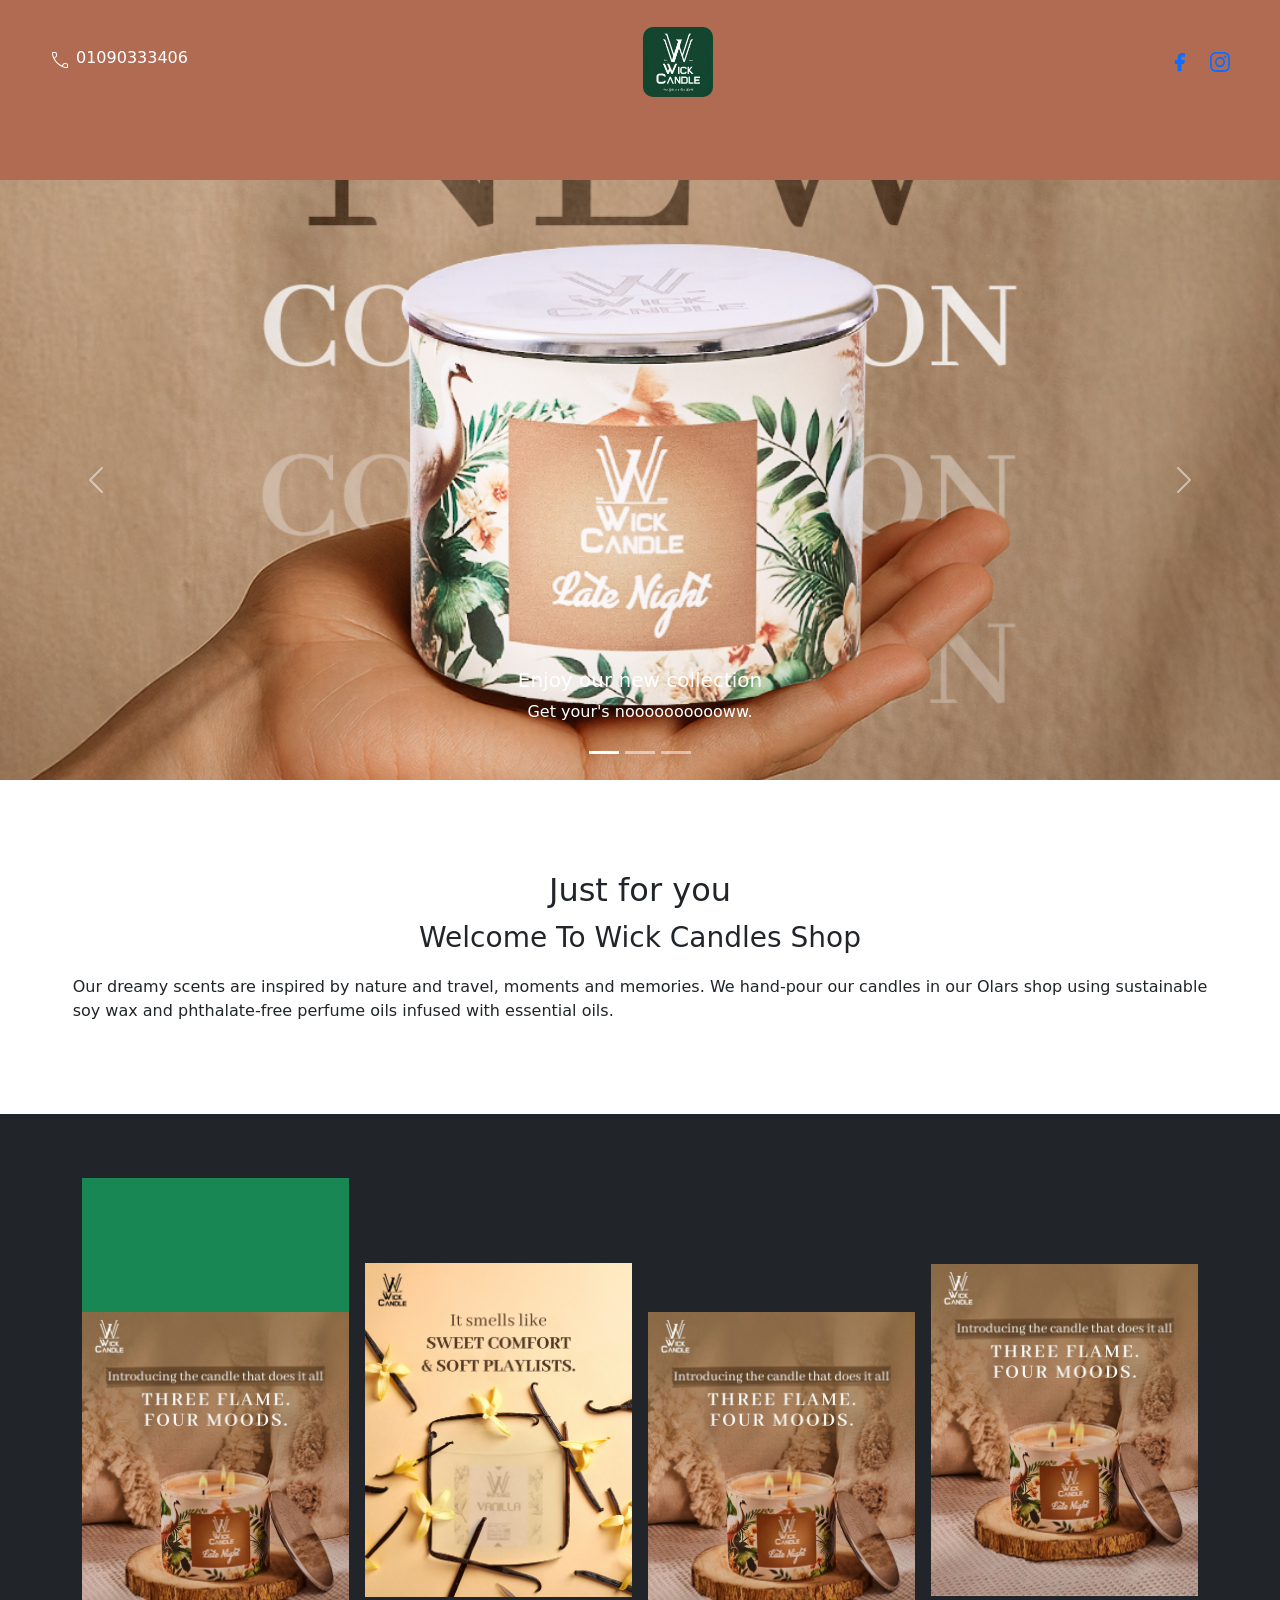
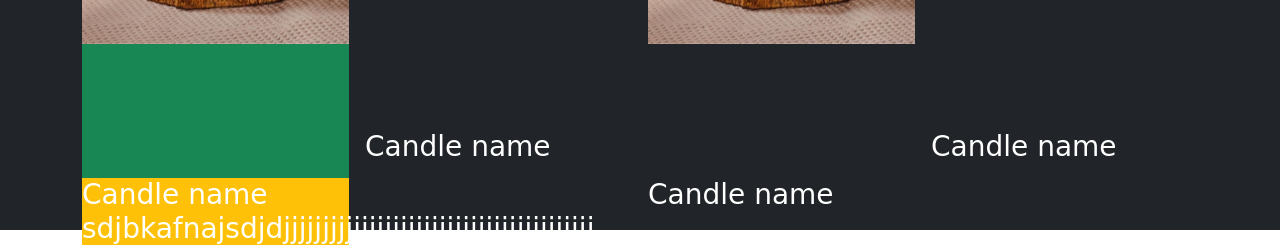
==== index.html @ 578de286 "versionboot" ====
<!doctype html>
<html lang="en">
  <head>
    <meta charset="UTF-8" />
    <meta name="viewport" content="width=device-width, initial-scale=1.0" />
    <link
      href="https://cdn.jsdelivr.net/npm/bootstrap@5.3.8/dist/css/bootstrap.min.css"
      rel="stylesheet"
      integrity="sha384-sRIl4kxILFvY47J16cr9ZwB07vP4J8+LH7qKQnuqkuIAvNWLzeN8tE5YBujZqJLB"
      crossorigin="anonymous"
    />
    <link
      rel="stylesheet"
      href="https://cdnjs.cloudflare.com/ajax/libs/animate.css/4.1.1/animate.min.css"
    />
    <link rel="stylesheet" href="./index.css" />
    <title>Wick Candles</title>
  </head>
  <body>
    <div class="parent text-white">
      <div
        class="mycontainer col-12 d-flex justify-content-between align-items-center"
      >
        <div class="phoneno d-flex p-1 p-md-3 p-lg-5 gap-1">
          <svg
            xmlns="http://www.w3.org/2000/svg"
            width="24"
            height="24"
            viewBox="0 0 24 24"
          >
            <path
              fill="currentColor"
              d="M18.93 20q-2.528 0-5.184-1.266t-4.935-3.555t-3.545-4.935T4 5.07q0-.458.3-.763T5.05 4h2.473q.408 0 .712.257t.411.659L9.142 7.3q.07.42-.025.733t-.333.513L6.59 10.592q.616 1.117 1.361 2.076t1.59 1.817q.87.87 1.874 1.62q1.004.749 2.204 1.414l2.139-2.177q.244-.263.549-.347q.304-.083.674-.033l2.103.43q.408.1.662.411t.254.712v2.435q0 .45-.306.75t-.763.3M6.12 9.654l1.92-1.765q.095-.077.124-.212q.03-.135-.01-.25l-.443-2.12q-.039-.153-.135-.23T7.327 5H5.275q-.115 0-.192.077t-.077.192q.029 1.025.321 2.14t.794 2.245m8.45 8.334q1.014.502 2.16.743q1.148.24 2 .257q.115 0 .192-.077T19 18.72v-2.008q0-.153-.077-.25q-.077-.096-.23-.134l-1.85-.379q-.116-.039-.203-.01q-.086.03-.182.125zm0 0"
            />
          </svg>
          <h5 class="number p-0 fs-6 fs-md-4 fs-lg-3">01090333406</h5>
        </div>

        <div class="wickimg">
          <img src="./img/wick.jpg" alt="Wick Candles" />
        </div>

        <div class="logo d-flex gap-3 p-1 p-md-3 p-lg-5">
          <a href="https://www.facebook.com/share/1HuEhiCeNS/?mibextid=wwXIfr">
            <svg
              xmlns="http://www.w3.org/2000/svg"
              width="24"
              height="24"
              viewBox="0 0 24 24"
            >
              <path
                fill="currentColor"
                d="M14.2 2.875A4.625 4.625 0 0 0 9.575 7.5v2.575H7.1c-.124 0-.225.1-.225.225v3.4c0 .124.1.225.225.225h2.475V20.9c0 .124.1.225.225.225h3.4c.124 0 .225-.1.225-.225v-6.975h2.497c.103 0 .193-.07.218-.17l.85-3.4a.225.225 0 0 0-.218-.28h-3.347V7.5a.775.775 0 0 1 .775-.775h2.6c.124 0 .225-.1.225-.225V3.1c0-.124-.1-.225-.225-.225z"
              />
            </svg>
          </a>

          <a
            href="https://www.instagram.com/wickcandled?igsh=YTVueDB3dGVicm0z&utm_source=qr"
          >
            <svg
              xmlns="http://www.w3.org/2000/svg"
              width="24"
              height="24"
              viewBox="0 0 24 24"
            >
              <path
                fill="currentColor"
                d="M17.34 5.46a1.2 1.2 0 1 0 1.2 1.2a1.2 1.2 0 0 0-1.2-1.2m4.6 2.42a7.6 7.6 0 0 0-.46-2.43a4.9 4.9 0 0 0-1.16-1.77a4.7 4.7 0 0 0-1.77-1.15a7.3 7.3 0 0 0-2.43-.47C15.06 2 14.72 2 12 2s-3.06 0-4.12.06a7.3 7.3 0 0 0-2.43.47a4.8 4.8 0 0 0-1.77 1.15a4.7 4.7 0 0 0-1.15 1.77a7.3 7.3 0 0 0-.47 2.43C2 8.94 2 9.28 2 12s0 3.06.06 4.12a7.3 7.3 0 0 0 .47 2.43a4.7 4.7 0 0 0 1.15 1.77a4.8 4.8 0 0 0 1.77 1.15a7.3 7.3 0 0 0 2.43.47C8.94 22 9.28 22 12 22s3.06 0 4.12-.06a7.3 7.3 0 0 0 2.43-.47a4.7 4.7 0 0 0 1.77-1.15a4.85 4.85 0 0 0 1.16-1.77a7.6 7.6 0 0 0 .46-2.43c0-1.06.06-1.4.06-4.12s0-3.06-.06-4.12M20.14 16a5.6 5.6 0 0 1-.34 1.86a3.06 3.06 0 0 1-.75 1.15a3.2 3.2 0 0 1-1.15.75a5.6 5.6 0 0 1-1.86.34c-1 .05-1.37.06-4 .06s-3 0-4-.06a5.7 5.7 0 0 1-1.94-.3a3.3 3.3 0 0 1-1.1-.75a3 3 0 0 1-.74-1.15a5.5 5.5 0 0 1-.4-1.9c0-1-.06-1.37-.06-4s0-3 .06-4a5.5 5.5 0 0 1 .35-1.9A3 3 0 0 1 5 5a3.1 3.1 0 0 1 1.1-.8A5.7 5.7 0 0 1 8 3.86c1 0 1.37-.06 4-.06s3 0 4 .06a5.6 5.6 0 0 1 1.86.34a3.06 3.06 0 0 1 1.19.8a3.1 3.1 0 0 1 .75 1.1a5.6 5.6 0 0 1 .34 1.9c.05 1 .06 1.37.06 4s-.01 3-.06 4M12 6.87A5.13 5.13 0 1 0 17.14 12A5.12 5.12 0 0 0 12 6.87m0 8.46A3.33 3.33 0 1 1 15.33 12A3.33 3.33 0 0 1 12 15.33"
              />
            </svg>
          </a>
        </div>
      </div>
    </div>

    <div id="carouselExampleDark" class="carousel slide carousel-fade">
      <div class="carousel-indicators">
        <button
          type="button"
          data-bs-target="#carouselExampleDark"
          data-bs-slide-to="0"
          class="active"
          aria-current="true"
          aria-label="Slide 1"
        ></button>
        <button
          type="button"
          data-bs-target="#carouselExampleDark"
          data-bs-slide-to="1"
          aria-label="Slide 2"
        ></button>
        <button
          type="button"
          data-bs-target="#carouselExampleDark"
          data-bs-slide-to="2"
          aria-label="Slide 3"
        ></button>
      </div>
      <div class="carousel-inner">
        <div class="carousel-item active" data-bs-interval="2000">
          <img
            src="./img/wickpost.jpg"
            class="d-block w-100 object-fit-cover"
            style="height: 600px"
            alt="..."
          />
          <div class="carousel-caption d-none d-md-block">
            <h5>Enjoy our new collection</h5>
            <p>Get your's nooooooooooww.</p>
          </div>
        </div>
        <div class="carousel-item" data-bs-interval="2000">
          <img
            src="./img/wickpost2.jpg"
            class="d-block w-100 object-fit-cover"
            style="height: 600px"
            alt="..."
          />
          <div class="carousel-caption d-none d-md-block">
            <h5>Just for You</h5>
            <p class="text-success">Get your's nooooooooooww.</p>
          </div>
        </div>
        <div class="carousel-item">
          <img
            src="./img/wickpost3.jpg"
            class="d-block w-100 object-fit-cover"
            style="height: 600px"
            alt="..."
          />
          <div class="carousel-caption d-none d-md-block">
            <h5>Wick Shop</h5>
            <p>Get your's nooooooooooww</p>
          </div>
        </div>
      </div>
      <button
        class="carousel-control-prev"
        type="button"
        data-bs-target="#carouselExampleDark"
        data-bs-slide="prev"
      >
        <span class="carousel-control-prev-icon" aria-hidden="true"></span>
        <span class="visually-hidden">Previous</span>
      </button>
      <button
        class="carousel-control-next"
        type="button"
        data-bs-target="#carouselExampleDark"
        data-bs-slide="next"
      >
        <span class="carousel-control-next-icon" aria-hidden="true"></span>
        <span class="visually-hidden">Next</span>
      </button>
    </div>
    <section
      class="d-flex flex-column fs-6 align-items-center justify-content-center"
      style="height: 350px"
    >
      <h2>Just for you</h2>
      <p class="fs-3">Welcome To Wick Candles Shop</p>
      <p>
        Our dreamy scents are inspired by nature and travel, moments and 
        memories. We hand-pour our candles in our Olars shop using sustainable </br>   
        soy wax and phthalate-free perfume oils infused with essential oils.
      </p>
    </section>

    <section class="col-12 bg-dark text-white">
      <div class="container">
        <div class="row g-3 d-flex ">

          <div class="col-6 col-md-3 pt-5 d-flex " style="height: 700px;">
            <div class="w-100 h-100 ">
              <div>
                <img  class="col-12 object-fit-contain bg-success " style="height: 600px;" src="./img/wickpost3.jpg" alt="">
              </div>
            <div class="bg-warning" > 
              <h3 >Candle name sdjbkafnajsdjdjjjjjjjjjjjjjjjjjjjjjjjjjjjjjjjjjjjjjjjj </h3>
            </div>
          </div>
        </div> 
           <div class="col-6 col-md-3 " style="height: 700px;">
            <div class="w-100 h-100">
            <img  class="col-12 object-fit-contain " style="height: 600px;" src="./img/wickpost2.jpg" alt="">
            <div> 
              <h3>Candle name</h3>
            </div>
            </div>
          
        
          
      </div>
                <div class="col-6 col-md-3 pt-5 " style="height: 700px;">
            <div class="w-100 h-100">
            <img  class="col-12 object-fit-contain " style="height: 600px;" src="./img/wickpost3.jpg" alt="">
            <div> 
              <h3>Candle name</h3>
            </div>
          </div>
        </div> 
        <div class="col-6 col-md-3  " style="height: 700px;">
            <div class="w-100 h-100">
            <img  class="col-12 object-fit-contain " style="height: 600px;" src="./img/wickpost3.jpg" alt="">
            <div> 
              <h3>Candle name</h3>
            </div>
          </div>
        </div>    
    </section>

    <script
      src="https://cdn.jsdelivr.net/npm/bootstrap@5.3.8/dist/js/bootstrap.bundle.min.js"
      integrity="sha384-FKyoEForCGlyvwx9Hj09JcYn3nv7wiPVlz7YYwJrWVcXK/BmnVDxM+D2scQbITxI"
      crossorigin="anonymous"
    ></script>
    <script
      src="https://cdnjs.cloudflare.com/ajax/libs/wow/1.1.2/wow.min.js"
      integrity="sha512-Eak/29OTpb36LLo2r47IpVzPBLXnAMPAVypbSZiZ4Qkf8p/7S/XRG5xp7OKWPPYfJT6metI+IORkR5G8F900+g=="
      crossorigin="anonymous"
      referrerpolicy="no-referrer"
    ></script>
    <script>
      new WOW().init();
    </script>
  </body>
</html>
---- index.css ----
* {
  padding: 0;
  margin: 0;
  box-sizing: border-box;
}
:root {
  --primary-color: rgb(178, 107, 83);
}
.mycontainer {
  width: 100%;
}
.parent {
  width: 100%;
  height: 20vh;

  background-color: var(--primary-color);
}
.wickimg img {
  height: 70px;
  border-radius: 10px;
  object-fit: cover;
}
.number {
  padding: 0 8px;
}
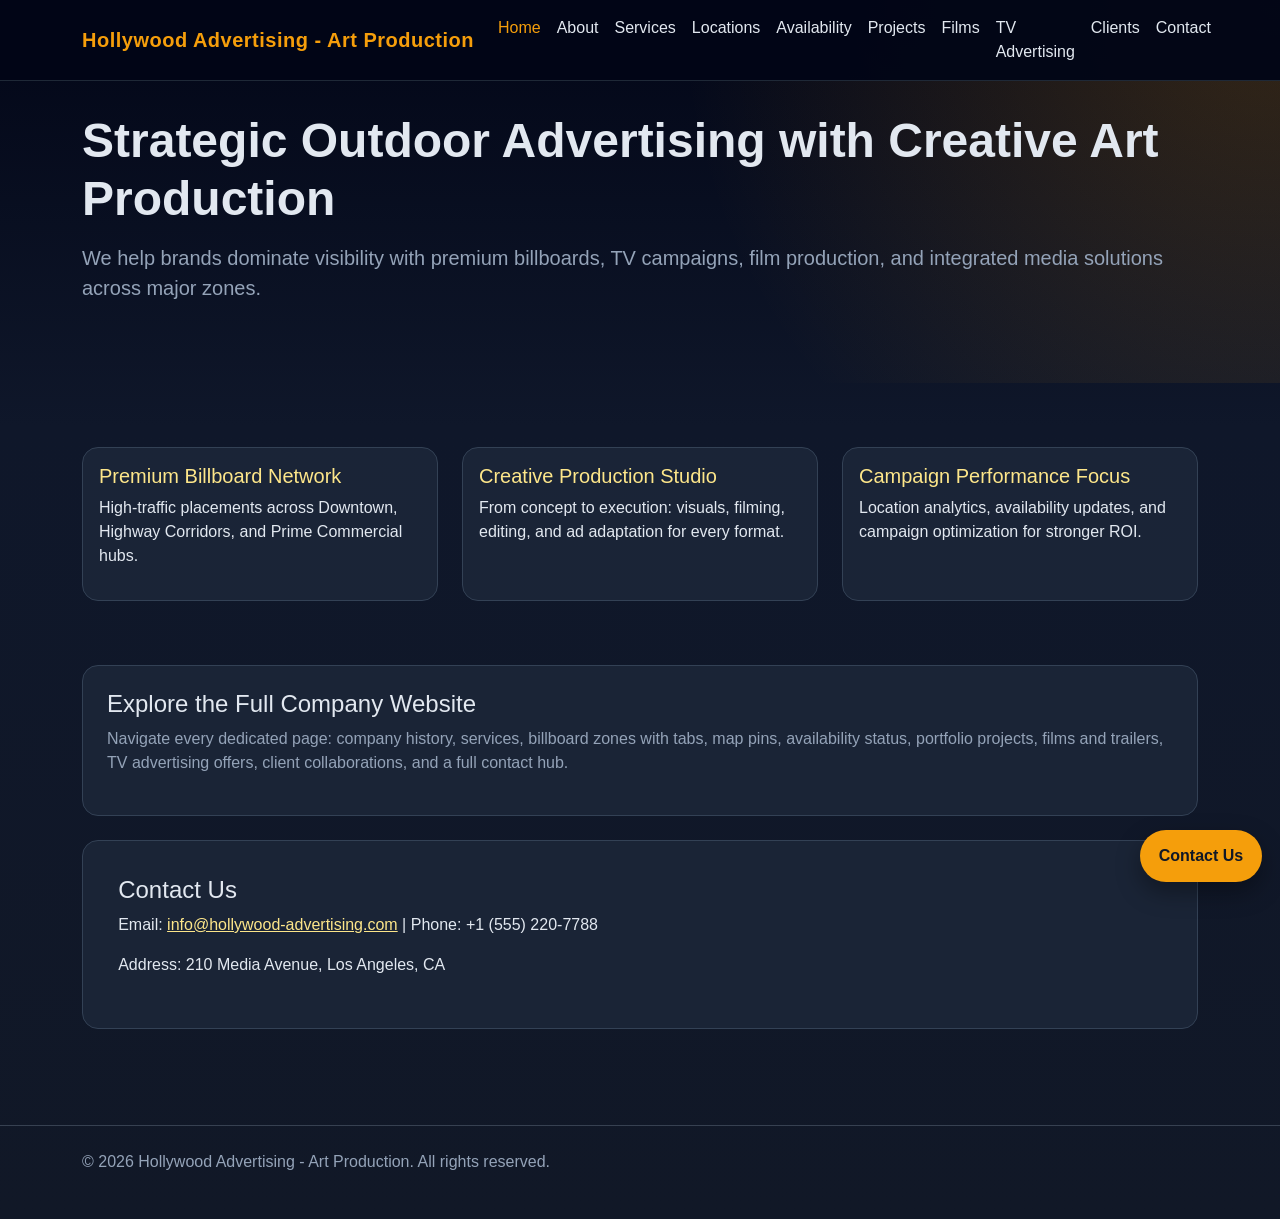
==== commit 74982c4e: "Build multi-page Hollywood Advertising company website" ====
--- a/index.html
+++ b/index.html
@@ -3,226 +3,86 @@
   <head>
     <meta charset="UTF-8" />
     <meta name="viewport" content="width=device-width, initial-scale=1.0" />
-    <link
-      href="https://cdn.jsdelivr.net/npm/bootstrap@5.3.8/dist/css/bootstrap.min.css"
-      rel="stylesheet"
-      integrity="sha384-sRIl4kxILFvY47J16cr9ZwB07vP4J8+LH7qKQnuqkuIAvNWLzeN8tE5YBujZqJLB"
-      crossorigin="anonymous"
-    />
-    <link
-      rel="stylesheet"
-      href="https://cdnjs.cloudflare.com/ajax/libs/animate.css/4.1.1/animate.min.css"
-    />
-    <link rel="stylesheet" href="./index.css" />
-    <title>Wick Candles</title>
+    <title>Hollywood Advertising - Art Production | Home</title>
+    <link href="https://cdn.jsdelivr.net/npm/bootstrap@5.3.3/dist/css/bootstrap.min.css" rel="stylesheet" />
+    <link rel="stylesheet" href="index.css" />
   </head>
   <body>
-    <div class="parent text-white">
-      <div
-        class="mycontainer col-12 d-flex justify-content-between align-items-center"
-      >
-        <div class="phoneno d-flex p-1 p-md-3 p-lg-5 gap-1">
-          <svg
-            xmlns="http://www.w3.org/2000/svg"
-            width="24"
-            height="24"
-            viewBox="0 0 24 24"
-          >
-            <path
-              fill="currentColor"
-              d="M18.93 20q-2.528 0-5.184-1.266t-4.935-3.555t-3.545-4.935T4 5.07q0-.458.3-.763T5.05 4h2.473q.408 0 .712.257t.411.659L9.142 7.3q.07.42-.025.733t-.333.513L6.59 10.592q.616 1.117 1.361 2.076t1.59 1.817q.87.87 1.874 1.62q1.004.749 2.204 1.414l2.139-2.177q.244-.263.549-.347q.304-.083.674-.033l2.103.43q.408.1.662.411t.254.712v2.435q0 .45-.306.75t-.763.3M6.12 9.654l1.92-1.765q.095-.077.124-.212q.03-.135-.01-.25l-.443-2.12q-.039-.153-.135-.23T7.327 5H5.275q-.115 0-.192.077t-.077.192q.029 1.025.321 2.14t.794 2.245m8.45 8.334q1.014.502 2.16.743q1.148.24 2 .257q.115 0 .192-.077T19 18.72v-2.008q0-.153-.077-.25q-.077-.096-.23-.134l-1.85-.379q-.116-.039-.203-.01q-.086.03-.182.125zm0 0"
-            />
-          </svg>
-          <h5 class="number p-0 fs-6 fs-md-4 fs-lg-3">01090333406</h5>
-        </div>
-
-        <div class="wickimg">
-          <img src="./img/wick.jpg" alt="Wick Candles" />
-        </div>
-
-        <div class="logo d-flex gap-3 p-1 p-md-3 p-lg-5">
-          <a href="https://www.facebook.com/share/1HuEhiCeNS/?mibextid=wwXIfr">
-            <svg
-              xmlns="http://www.w3.org/2000/svg"
-              width="24"
-              height="24"
-              viewBox="0 0 24 24"
-            >
-              <path
-                fill="currentColor"
-                d="M14.2 2.875A4.625 4.625 0 0 0 9.575 7.5v2.575H7.1c-.124 0-.225.1-.225.225v3.4c0 .124.1.225.225.225h2.475V20.9c0 .124.1.225.225.225h3.4c.124 0 .225-.1.225-.225v-6.975h2.497c.103 0 .193-.07.218-.17l.85-3.4a.225.225 0 0 0-.218-.28h-3.347V7.5a.775.775 0 0 1 .775-.775h2.6c.124 0 .225-.1.225-.225V3.1c0-.124-.1-.225-.225-.225z"
-              />
-            </svg>
-          </a>
-
-          <a
-            href="https://www.instagram.com/wickcandled?igsh=YTVueDB3dGVicm0z&utm_source=qr"
-          >
-            <svg
-              xmlns="http://www.w3.org/2000/svg"
-              width="24"
-              height="24"
-              viewBox="0 0 24 24"
-            >
-              <path
-                fill="currentColor"
-                d="M17.34 5.46a1.2 1.2 0 1 0 1.2 1.2a1.2 1.2 0 0 0-1.2-1.2m4.6 2.42a7.6 7.6 0 0 0-.46-2.43a4.9 4.9 0 0 0-1.16-1.77a4.7 4.7 0 0 0-1.77-1.15a7.3 7.3 0 0 0-2.43-.47C15.06 2 14.72 2 12 2s-3.06 0-4.12.06a7.3 7.3 0 0 0-2.43.47a4.8 4.8 0 0 0-1.77 1.15a4.7 4.7 0 0 0-1.15 1.77a7.3 7.3 0 0 0-.47 2.43C2 8.94 2 9.28 2 12s0 3.06.06 4.12a7.3 7.3 0 0 0 .47 2.43a4.7 4.7 0 0 0 1.15 1.77a4.8 4.8 0 0 0 1.77 1.15a7.3 7.3 0 0 0 2.43.47C8.94 22 9.28 22 12 22s3.06 0 4.12-.06a7.3 7.3 0 0 0 2.43-.47a4.7 4.7 0 0 0 1.77-1.15a4.85 4.85 0 0 0 1.16-1.77a7.6 7.6 0 0 0 .46-2.43c0-1.06.06-1.4.06-4.12s0-3.06-.06-4.12M20.14 16a5.6 5.6 0 0 1-.34 1.86a3.06 3.06 0 0 1-.75 1.15a3.2 3.2 0 0 1-1.15.75a5.6 5.6 0 0 1-1.86.34c-1 .05-1.37.06-4 .06s-3 0-4-.06a5.7 5.7 0 0 1-1.94-.3a3.3 3.3 0 0 1-1.1-.75a3 3 0 0 1-.74-1.15a5.5 5.5 0 0 1-.4-1.9c0-1-.06-1.37-.06-4s0-3 .06-4a5.5 5.5 0 0 1 .35-1.9A3 3 0 0 1 5 5a3.1 3.1 0 0 1 1.1-.8A5.7 5.7 0 0 1 8 3.86c1 0 1.37-.06 4-.06s3 0 4 .06a5.6 5.6 0 0 1 1.86.34a3.06 3.06 0 0 1 1.19.8a3.1 3.1 0 0 1 .75 1.1a5.6 5.6 0 0 1 .34 1.9c.05 1 .06 1.37.06 4s-.01 3-.06 4M12 6.87A5.13 5.13 0 1 0 17.14 12A5.12 5.12 0 0 0 12 6.87m0 8.46A3.33 3.33 0 1 1 15.33 12A3.33 3.33 0 0 1 12 15.33"
-              />
-            </svg>
-          </a>
+    <nav class="navbar navbar-expand-lg fixed-top" data-bs-theme="dark">
+      <div class="container">
+        <a class="navbar-brand" href="index.html">Hollywood Advertising - Art Production</a>
+        <button class="navbar-toggler" type="button" data-bs-toggle="collapse" data-bs-target="#mainNav"><span class="navbar-toggler-icon"></span></button>
+        <div class="collapse navbar-collapse" id="mainNav">
+          <ul class="navbar-nav ms-auto">
+            <li class="nav-item"><a class="nav-link active" href="index.html">Home</a></li>
+            <li class="nav-item"><a class="nav-link" href="about.html">About</a></li>
+            <li class="nav-item"><a class="nav-link" href="services.html">Services</a></li>
+            <li class="nav-item"><a class="nav-link" href="locations.html">Locations</a></li>
+            <li class="nav-item"><a class="nav-link" href="availability.html">Availability</a></li>
+            <li class="nav-item"><a class="nav-link" href="projects.html">Projects</a></li>
+            <li class="nav-item"><a class="nav-link" href="films.html">Films</a></li>
+            <li class="nav-item"><a class="nav-link" href="tv-advertising.html">TV Advertising</a></li>
+            <li class="nav-item"><a class="nav-link" href="clients.html">Clients</a></li>
+            <li class="nav-item"><a class="nav-link" href="contact.html">Contact</a></li>
+          </ul>
         </div>
       </div>
-    </div>
+    </nav>
 
-    <div id="carouselExampleDark" class="carousel slide carousel-fade">
-      <div class="carousel-indicators">
-        <button
-          type="button"
-          data-bs-target="#carouselExampleDark"
-          data-bs-slide-to="0"
-          class="active"
-          aria-current="true"
-          aria-label="Slide 1"
-        ></button>
-        <button
-          type="button"
-          data-bs-target="#carouselExampleDark"
-          data-bs-slide-to="1"
-          aria-label="Slide 2"
-        ></button>
-        <button
-          type="button"
-          data-bs-target="#carouselExampleDark"
-          data-bs-slide-to="2"
-          aria-label="Slide 3"
-        ></button>
+    <header class="hero">
+      <div class="container">
+        <h1>Strategic Outdoor Advertising with Creative Art Production</h1>
+        <p class="lead muted mt-3">We help brands dominate visibility with premium billboards, TV campaigns, film production, and integrated media solutions across major zones.</p>
       </div>
-      <div class="carousel-inner">
-        <div class="carousel-item active" data-bs-interval="2000">
-          <img
-            src="./img/wickpost.jpg"
-            class="d-block w-100 object-fit-cover"
-            style="height: 600px"
-            alt="..."
-          />
-          <div class="carousel-caption d-none d-md-block">
-            <h5>Enjoy our new collection</h5>
-            <p>Get your's nooooooooooww.</p>
+    </header>
+
+    <main>
+      <section class="section-block">
+        <div class="container">
+          <div class="row g-4">
+            <div class="col-md-4">
+              <article class="card h-100 p-3">
+                <h3 class="card-title h5">Premium Billboard Network</h3>
+                <p>High-traffic placements across Downtown, Highway Corridors, and Prime Commercial hubs.</p>
+              </article>
+            </div>
+            <div class="col-md-4">
+              <article class="card h-100 p-3">
+                <h3 class="card-title h5">Creative Production Studio</h3>
+                <p>From concept to execution: visuals, filming, editing, and ad adaptation for every format.</p>
+              </article>
+            </div>
+            <div class="col-md-4">
+              <article class="card h-100 p-3">
+                <h3 class="card-title h5">Campaign Performance Focus</h3>
+                <p>Location analytics, availability updates, and campaign optimization for stronger ROI.</p>
+              </article>
+            </div>
           </div>
         </div>
-        <div class="carousel-item" data-bs-interval="2000">
-          <img
-            src="./img/wickpost2.jpg"
-            class="d-block w-100 object-fit-cover"
-            style="height: 600px"
-            alt="..."
-          />
-          <div class="carousel-caption d-none d-md-block">
-            <h5>Just for You</h5>
-            <p class="text-success">Get your's nooooooooooww.</p>
+      </section>
+
+      <section class="section-block pt-0">
+        <div class="container">
+          <div class="info-panel p-4">
+            <h2 class="h4">Explore the Full Company Website</h2>
+            <p class="muted">Navigate every dedicated page: company history, services, billboard zones with tabs, map pins, availability status, portfolio projects, films and trailers, TV advertising offers, client collaborations, and a full contact hub.</p>
           </div>
+
+          <section id="contact" class="contact-section info-panel mt-4">
+            <h2 class="h4">Contact Us</h2>
+            <p>Email: <a href="mailto:info@hollywood-advertising.com">info@hollywood-advertising.com</a> | Phone: +1 (555) 220-7788</p>
+            <p>Address: 210 Media Avenue, Los Angeles, CA</p>
+          </section>
         </div>
-        <div class="carousel-item">
-          <img
-            src="./img/wickpost3.jpg"
-            class="d-block w-100 object-fit-cover"
-            style="height: 600px"
-            alt="..."
-          />
-          <div class="carousel-caption d-none d-md-block">
-            <h5>Wick Shop</h5>
-            <p>Get your's nooooooooooww</p>
-          </div>
-        </div>
-      </div>
-      <button
-        class="carousel-control-prev"
-        type="button"
-        data-bs-target="#carouselExampleDark"
-        data-bs-slide="prev"
-      >
-        <span class="carousel-control-prev-icon" aria-hidden="true"></span>
-        <span class="visually-hidden">Previous</span>
-      </button>
-      <button
-        class="carousel-control-next"
-        type="button"
-        data-bs-target="#carouselExampleDark"
-        data-bs-slide="next"
-      >
-        <span class="carousel-control-next-icon" aria-hidden="true"></span>
-        <span class="visually-hidden">Next</span>
-      </button>
-    </div>
-    <section
-      class="d-flex flex-column fs-6 align-items-center justify-content-center"
-      style="height: 350px"
-    >
-      <h2>Just for you</h2>
-      <p class="fs-3">Welcome To Wick Candles Shop</p>
-      <p>
-        Our dreamy scents are inspired by nature and travel, moments and 
-        memories. We hand-pour our candles in our Olars shop using sustainable </br>   
-        soy wax and phthalate-free perfume oils infused with essential oils.
-      </p>
-    </section>
+      </section>
+    </main>
 
-    <section class="col-12 bg-dark text-white">
-      <div class="container">
-        <div class="row g-3 d-flex ">
+    <footer class="footer">
+      <div class="container">© 2026 Hollywood Advertising - Art Production. All rights reserved.</div>
+    </footer>
 
-          <div class="col-6 col-md-3 pt-5 d-flex " style="height: 700px;">
-            <div class="w-100 h-100 ">
-              <div>
-                <img  class="col-12 object-fit-contain bg-success " style="height: 600px;" src="./img/wickpost3.jpg" alt="">
-              </div>
-            <div class="bg-warning" > 
-              <h3 >Candle name sdjbkafnajsdjdjjjjjjjjjjjjjjjjjjjjjjjjjjjjjjjjjjjjjjjj </h3>
-            </div>
-          </div>
-        </div> 
-           <div class="col-6 col-md-3 " style="height: 700px;">
-            <div class="w-100 h-100">
-            <img  class="col-12 object-fit-contain " style="height: 600px;" src="./img/wickpost2.jpg" alt="">
-            <div> 
-              <h3>Candle name</h3>
-            </div>
-            </div>
-          
-        
-          
-      </div>
-                <div class="col-6 col-md-3 pt-5 " style="height: 700px;">
-            <div class="w-100 h-100">
-            <img  class="col-12 object-fit-contain " style="height: 600px;" src="./img/wickpost3.jpg" alt="">
-            <div> 
-              <h3>Candle name</h3>
-            </div>
-          </div>
-        </div> 
-        <div class="col-6 col-md-3  " style="height: 700px;">
-            <div class="w-100 h-100">
-            <img  class="col-12 object-fit-contain " style="height: 600px;" src="./img/wickpost3.jpg" alt="">
-            <div> 
-              <h3>Candle name</h3>
-            </div>
-          </div>
-        </div>    
-    </section>
-
-    <script
-      src="https://cdn.jsdelivr.net/npm/bootstrap@5.3.8/dist/js/bootstrap.bundle.min.js"
-      integrity="sha384-FKyoEForCGlyvwx9Hj09JcYn3nv7wiPVlz7YYwJrWVcXK/BmnVDxM+D2scQbITxI"
-      crossorigin="anonymous"
-    ></script>
-    <script
-      src="https://cdnjs.cloudflare.com/ajax/libs/wow/1.1.2/wow.min.js"
-      integrity="sha512-Eak/29OTpb36LLo2r47IpVzPBLXnAMPAVypbSZiZ4Qkf8p/7S/XRG5xp7OKWPPYfJT6metI+IORkR5G8F900+g=="
-      crossorigin="anonymous"
-      referrerpolicy="no-referrer"
-    ></script>
-    <script>
-      new WOW().init();
-    </script>
+    <a href="contact.html#contact" class="sticky-contact-btn">Contact Us</a>
+    <script src="https://cdn.jsdelivr.net/npm/bootstrap@5.3.3/dist/js/bootstrap.bundle.min.js"></script>
   </body>
 </html>
--- a/index.css
+++ b/index.css
@@ -1,25 +1,184 @@
+:root {
+  --bg: #0f172a;
+  --surface: #1e293b;
+  --surface-2: #334155;
+  --brand: #f59e0b;
+  --brand-dark: #b45309;
+  --text: #e2e8f0;
+  --muted: #94a3b8;
+  --danger-bg: #7f1d1d;
+  --danger-border: #ef4444;
+  --success-bg: #064e3b;
+  --success-border: #10b981;
+}
+
 * {
+  margin: 0;
   padding: 0;
-  margin: 0;
   box-sizing: border-box;
 }
-:root {
-  --primary-color: rgb(178, 107, 83);
+
+body {
+  font-family: "Inter", "Segoe UI", Tahoma, Geneva, Verdana, sans-serif;
+  background: linear-gradient(180deg, #020617 0%, #0f172a 35%, #111827 100%);
+  color: var(--text);
+  min-height: 100vh;
 }
-.mycontainer {
+
+.navbar {
+  background-color: rgba(2, 6, 23, 0.95) !important;
+  border-bottom: 1px solid #1f2937;
+}
+
+.navbar-brand {
+  color: var(--brand) !important;
+  font-weight: 800;
+  letter-spacing: 0.5px;
+}
+
+.nav-link {
+  color: var(--text) !important;
+}
+
+.nav-link.active,
+.nav-link:hover {
+  color: var(--brand) !important;
+}
+
+.hero {
+  padding: 7rem 0 4rem;
+  background: radial-gradient(circle at top right, rgba(245, 158, 11, 0.2), transparent 45%);
+}
+
+.hero h1 {
+  font-size: clamp(1.8rem, 4vw, 3rem);
+  font-weight: 800;
+}
+
+.section-block {
+  padding: 4rem 0;
+}
+
+.card,
+.info-panel {
+  background-color: rgba(30, 41, 59, 0.75);
+  border: 1px solid #334155;
+  border-radius: 1rem;
+  color: var(--text);
+}
+
+.card-title {
+  color: #fde68a;
+}
+
+.muted {
+  color: var(--muted);
+}
+
+.map-link {
+  text-decoration: none;
+  color: #fde68a;
+  font-weight: 600;
+}
+
+.map-link:hover {
+  color: #fcd34d;
+}
+
+.zone-pill {
+  border: 1px solid #475569;
+  color: var(--text);
+}
+
+.zone-pill.active {
+  background-color: var(--brand) !important;
+  color: #111827 !important;
+  border-color: var(--brand);
+}
+
+.availability-item {
+  border-radius: 0.8rem;
+  padding: 1rem;
+  border: 1px solid;
+}
+
+.availability-item.available {
+  background-color: rgba(6, 78, 59, 0.4);
+  border-color: var(--success-border);
+}
+
+.availability-item.reserved {
+  background-color: rgba(127, 29, 29, 0.55);
+  border-color: var(--danger-border);
+}
+
+.badge-status {
+  font-size: 0.8rem;
+  padding: 0.45rem 0.65rem;
+  border-radius: 999px;
+}
+
+.badge-status.available {
+  background-color: #10b981;
+  color: #022c22;
+}
+
+.badge-status.reserved {
+  background-color: #ef4444;
+  color: #fff;
+}
+
+.sticky-contact-btn {
+  position: fixed;
+  right: 1.1rem;
+  bottom: 1.1rem;
+  z-index: 1050;
+  border-radius: 999px;
+  background-color: var(--brand);
+  color: #111827;
+  font-weight: 700;
+  text-decoration: none;
+  padding: 0.9rem 1.2rem;
+  box-shadow: 0 10px 25px rgba(0, 0, 0, 0.35);
+}
+
+.sticky-contact-btn:hover {
+  background-color: var(--brand-dark);
+  color: #fff;
+}
+
+.trailer-frame {
   width: 100%;
+  min-height: 280px;
+  border: 0;
+  border-radius: 0.8rem;
 }
-.parent {
-  width: 100%;
-  height: 20vh;
 
-  background-color: var(--primary-color);
+.contact-section {
+  margin-top: 2rem;
+  padding: 2.2rem;
 }
-.wickimg img {
-  height: 70px;
-  border-radius: 10px;
-  object-fit: cover;
+
+.contact-section a {
+  color: #fde68a;
 }
-.number {
-  padding: 0 8px;
+
+.footer {
+  border-top: 1px solid #374151;
+  padding: 1.5rem 0 2.8rem;
+  margin-top: 2rem;
+  color: var(--muted);
 }
+
+@media (max-width: 768px) {
+  .hero {
+    padding-top: 5.7rem;
+  }
+
+  .sticky-contact-btn {
+    right: 0.7rem;
+    bottom: 0.7rem;
+    padding: 0.75rem 0.95rem;
+    font-size: 0.9rem;
+  }
+}
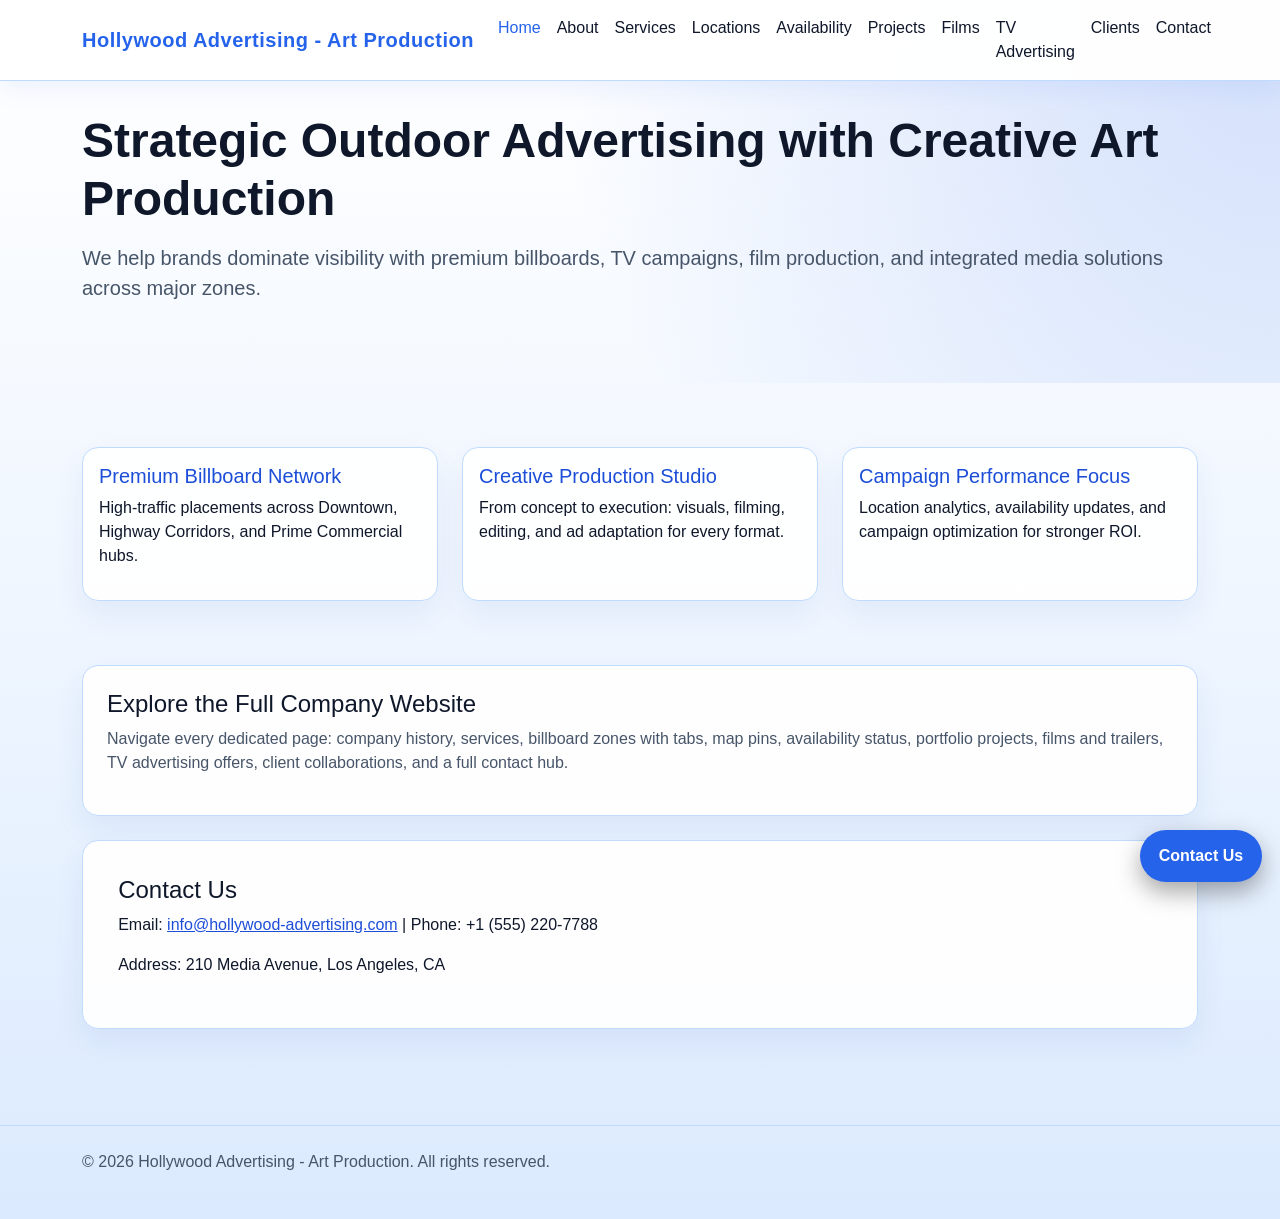
==== commit 80e49190: "Add full cross-page navigation to all site pages" ====
--- a/index.html
+++ b/index.html
@@ -8,7 +8,7 @@
     <link rel="stylesheet" href="index.css" />
   </head>
   <body>
-    <nav class="navbar navbar-expand-lg fixed-top" data-bs-theme="dark">
+    <nav class="navbar navbar-expand-lg fixed-top" data-bs-theme="light">
       <div class="container">
         <a class="navbar-brand" href="index.html">Hollywood Advertising - Art Production</a>
         <button class="navbar-toggler" type="button" data-bs-toggle="collapse" data-bs-target="#mainNav"><span class="navbar-toggler-icon"></span></button>
--- a/index.css
+++ b/index.css
@@ -1,14 +1,14 @@
 :root {
-  --bg: #0f172a;
-  --surface: #1e293b;
-  --surface-2: #334155;
-  --brand: #f59e0b;
-  --brand-dark: #b45309;
-  --text: #e2e8f0;
-  --muted: #94a3b8;
-  --danger-bg: #7f1d1d;
+  --bg: #f8fbff;
+  --surface: #ffffff;
+  --surface-2: #eaf2ff;
+  --brand: #2563eb;
+  --brand-dark: #1d4ed8;
+  --text: #0f172a;
+  --muted: #475569;
+  --danger-bg: #fee2e2;
   --danger-border: #ef4444;
-  --success-bg: #064e3b;
+  --success-bg: #dcfce7;
   --success-border: #10b981;
 }
 
@@ -20,14 +20,15 @@
 
 body {
   font-family: "Inter", "Segoe UI", Tahoma, Geneva, Verdana, sans-serif;
-  background: linear-gradient(180deg, #020617 0%, #0f172a 35%, #111827 100%);
+  background: linear-gradient(180deg, #ffffff 0%, #eff6ff 50%, #dbeafe 100%);
   color: var(--text);
   min-height: 100vh;
 }
 
 .navbar {
-  background-color: rgba(2, 6, 23, 0.95) !important;
-  border-bottom: 1px solid #1f2937;
+  background-color: rgba(255, 255, 255, 0.96) !important;
+  border-bottom: 1px solid #bfdbfe;
+  box-shadow: 0 8px 24px rgba(37, 99, 235, 0.08);
 }
 
 .navbar-brand {
@@ -38,6 +39,7 @@
 
 .nav-link {
   color: var(--text) !important;
+  font-weight: 500;
 }
 
 .nav-link.active,
@@ -47,7 +49,7 @@
 
 .hero {
   padding: 7rem 0 4rem;
-  background: radial-gradient(circle at top right, rgba(245, 158, 11, 0.2), transparent 45%);
+  background: radial-gradient(circle at top right, rgba(37, 99, 235, 0.2), transparent 55%);
 }
 
 .hero h1 {
@@ -61,14 +63,15 @@
 
 .card,
 .info-panel {
-  background-color: rgba(30, 41, 59, 0.75);
-  border: 1px solid #334155;
+  background-color: rgba(255, 255, 255, 0.95);
+  border: 1px solid #bfdbfe;
   border-radius: 1rem;
   color: var(--text);
+  box-shadow: 0 14px 30px rgba(30, 64, 175, 0.07);
 }
 
 .card-title {
-  color: #fde68a;
+  color: #1d4ed8;
 }
 
 .muted {
@@ -77,22 +80,23 @@
 
 .map-link {
   text-decoration: none;
-  color: #fde68a;
+  color: #1d4ed8;
   font-weight: 600;
 }
 
 .map-link:hover {
-  color: #fcd34d;
+  color: #1e40af;
 }
 
 .zone-pill {
-  border: 1px solid #475569;
+  border: 1px solid #93c5fd;
   color: var(--text);
+  background: #eff6ff;
 }
 
 .zone-pill.active {
   background-color: var(--brand) !important;
-  color: #111827 !important;
+  color: #ffffff !important;
   border-color: var(--brand);
 }
 
@@ -103,12 +107,12 @@
 }
 
 .availability-item.available {
-  background-color: rgba(6, 78, 59, 0.4);
+  background-color: rgba(220, 252, 231, 0.9);
   border-color: var(--success-border);
 }
 
 .availability-item.reserved {
-  background-color: rgba(127, 29, 29, 0.55);
+  background-color: rgba(254, 226, 226, 0.95);
   border-color: var(--danger-border);
 }
 
@@ -120,7 +124,7 @@
 
 .badge-status.available {
   background-color: #10b981;
-  color: #022c22;
+  color: #ffffff;
 }
 
 .badge-status.reserved {
@@ -135,7 +139,7 @@
   z-index: 1050;
   border-radius: 999px;
   background-color: var(--brand);
-  color: #111827;
+  color: #ffffff;
   font-weight: 700;
   text-decoration: none;
   padding: 0.9rem 1.2rem;
@@ -160,11 +164,11 @@
 }
 
 .contact-section a {
-  color: #fde68a;
+  color: #1d4ed8;
 }
 
 .footer {
-  border-top: 1px solid #374151;
+  border-top: 1px solid #bfdbfe;
   padding: 1.5rem 0 2.8rem;
   margin-top: 2rem;
   color: var(--muted);
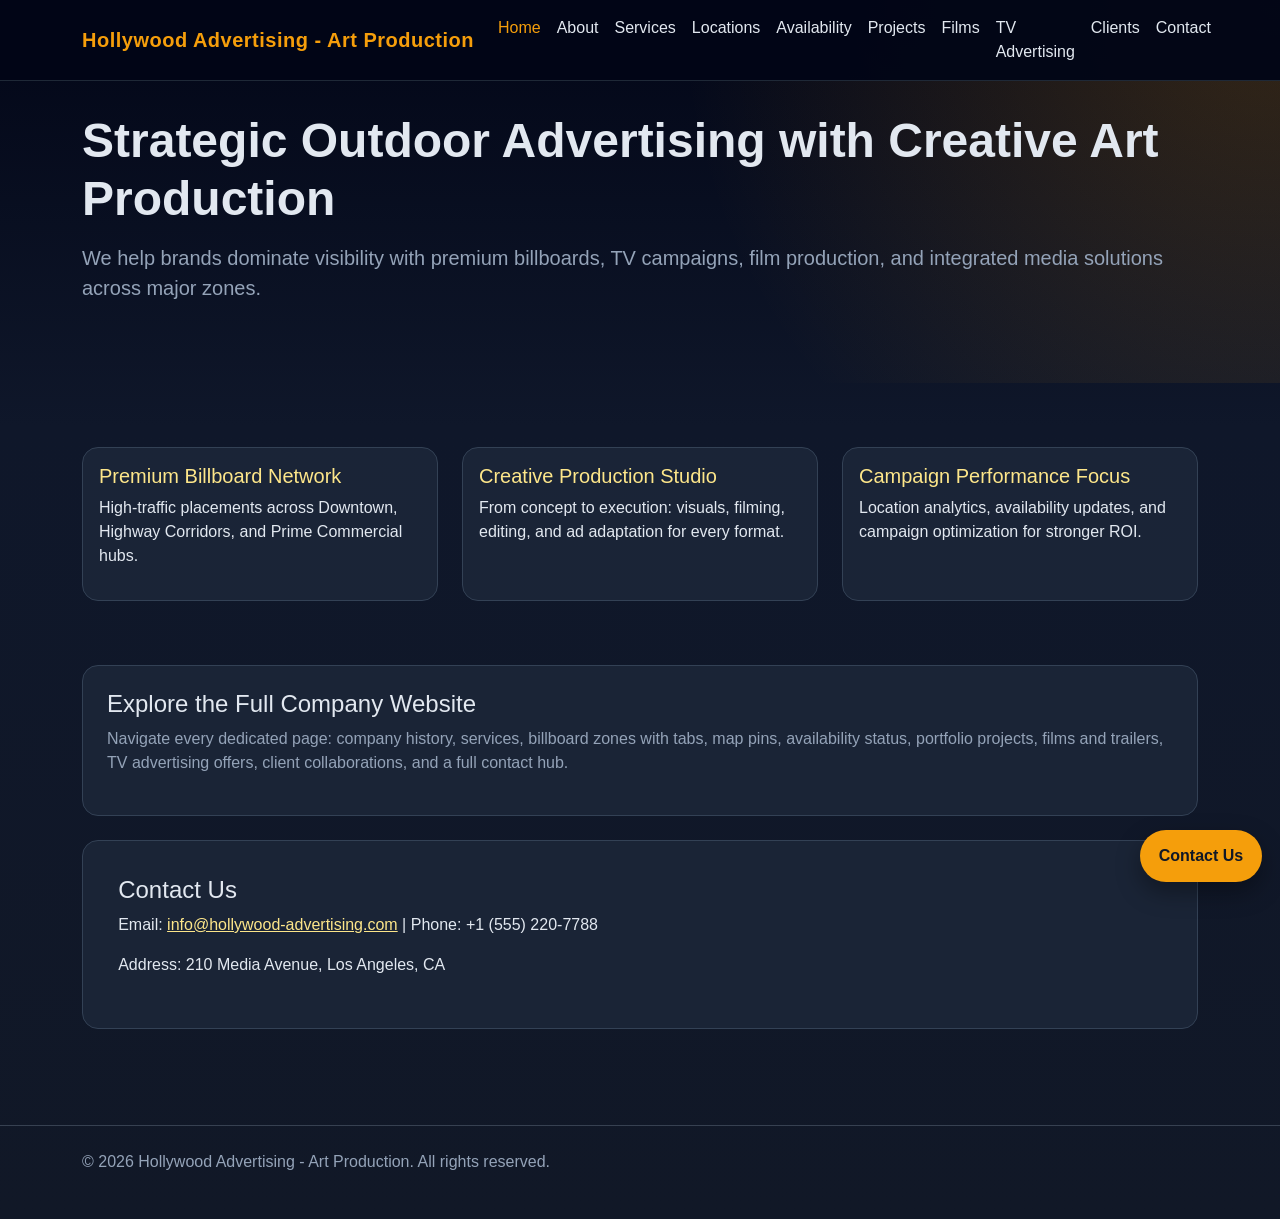
==== commit 5e321356: "Merge branch 'main' into codex/create-hollywood-advertising-website-layout-f9kaxo" ====
--- a/index.html
+++ b/index.html
@@ -8,7 +8,7 @@
     <link rel="stylesheet" href="index.css" />
   </head>
   <body>
-    <nav class="navbar navbar-expand-lg fixed-top" data-bs-theme="light">
+    <nav class="navbar navbar-expand-lg fixed-top" data-bs-theme="dark">
       <div class="container">
         <a class="navbar-brand" href="index.html">Hollywood Advertising - Art Production</a>
         <button class="navbar-toggler" type="button" data-bs-toggle="collapse" data-bs-target="#mainNav"><span class="navbar-toggler-icon"></span></button>
--- a/index.css
+++ b/index.css
@@ -1,14 +1,14 @@
 :root {
-  --bg: #f8fbff;
-  --surface: #ffffff;
-  --surface-2: #eaf2ff;
-  --brand: #2563eb;
-  --brand-dark: #1d4ed8;
-  --text: #0f172a;
-  --muted: #475569;
-  --danger-bg: #fee2e2;
+  --bg: #0f172a;
+  --surface: #1e293b;
+  --surface-2: #334155;
+  --brand: #f59e0b;
+  --brand-dark: #b45309;
+  --text: #e2e8f0;
+  --muted: #94a3b8;
+  --danger-bg: #7f1d1d;
   --danger-border: #ef4444;
-  --success-bg: #dcfce7;
+  --success-bg: #064e3b;
   --success-border: #10b981;
 }
 
@@ -20,15 +20,14 @@
 
 body {
   font-family: "Inter", "Segoe UI", Tahoma, Geneva, Verdana, sans-serif;
-  background: linear-gradient(180deg, #ffffff 0%, #eff6ff 50%, #dbeafe 100%);
+  background: linear-gradient(180deg, #020617 0%, #0f172a 35%, #111827 100%);
   color: var(--text);
   min-height: 100vh;
 }
 
 .navbar {
-  background-color: rgba(255, 255, 255, 0.96) !important;
-  border-bottom: 1px solid #bfdbfe;
-  box-shadow: 0 8px 24px rgba(37, 99, 235, 0.08);
+  background-color: rgba(2, 6, 23, 0.95) !important;
+  border-bottom: 1px solid #1f2937;
 }
 
 .navbar-brand {
@@ -39,7 +38,6 @@
 
 .nav-link {
   color: var(--text) !important;
-  font-weight: 500;
 }
 
 .nav-link.active,
@@ -49,7 +47,7 @@
 
 .hero {
   padding: 7rem 0 4rem;
-  background: radial-gradient(circle at top right, rgba(37, 99, 235, 0.2), transparent 55%);
+  background: radial-gradient(circle at top right, rgba(245, 158, 11, 0.2), transparent 45%);
 }
 
 .hero h1 {
@@ -63,15 +61,14 @@
 
 .card,
 .info-panel {
-  background-color: rgba(255, 255, 255, 0.95);
-  border: 1px solid #bfdbfe;
+  background-color: rgba(30, 41, 59, 0.75);
+  border: 1px solid #334155;
   border-radius: 1rem;
   color: var(--text);
-  box-shadow: 0 14px 30px rgba(30, 64, 175, 0.07);
 }
 
 .card-title {
-  color: #1d4ed8;
+  color: #fde68a;
 }
 
 .muted {
@@ -80,23 +77,22 @@
 
 .map-link {
   text-decoration: none;
-  color: #1d4ed8;
+  color: #fde68a;
   font-weight: 600;
 }
 
 .map-link:hover {
-  color: #1e40af;
+  color: #fcd34d;
 }
 
 .zone-pill {
-  border: 1px solid #93c5fd;
+  border: 1px solid #475569;
   color: var(--text);
-  background: #eff6ff;
 }
 
 .zone-pill.active {
   background-color: var(--brand) !important;
-  color: #ffffff !important;
+  color: #111827 !important;
   border-color: var(--brand);
 }
 
@@ -107,12 +103,12 @@
 }
 
 .availability-item.available {
-  background-color: rgba(220, 252, 231, 0.9);
+  background-color: rgba(6, 78, 59, 0.4);
   border-color: var(--success-border);
 }
 
 .availability-item.reserved {
-  background-color: rgba(254, 226, 226, 0.95);
+  background-color: rgba(127, 29, 29, 0.55);
   border-color: var(--danger-border);
 }
 
@@ -124,7 +120,7 @@
 
 .badge-status.available {
   background-color: #10b981;
-  color: #ffffff;
+  color: #022c22;
 }
 
 .badge-status.reserved {
@@ -139,7 +135,7 @@
   z-index: 1050;
   border-radius: 999px;
   background-color: var(--brand);
-  color: #ffffff;
+  color: #111827;
   font-weight: 700;
   text-decoration: none;
   padding: 0.9rem 1.2rem;
@@ -164,11 +160,11 @@
 }
 
 .contact-section a {
-  color: #1d4ed8;
+  color: #fde68a;
 }
 
 .footer {
-  border-top: 1px solid #bfdbfe;
+  border-top: 1px solid #374151;
   padding: 1.5rem 0 2.8rem;
   margin-top: 2rem;
   color: var(--muted);
